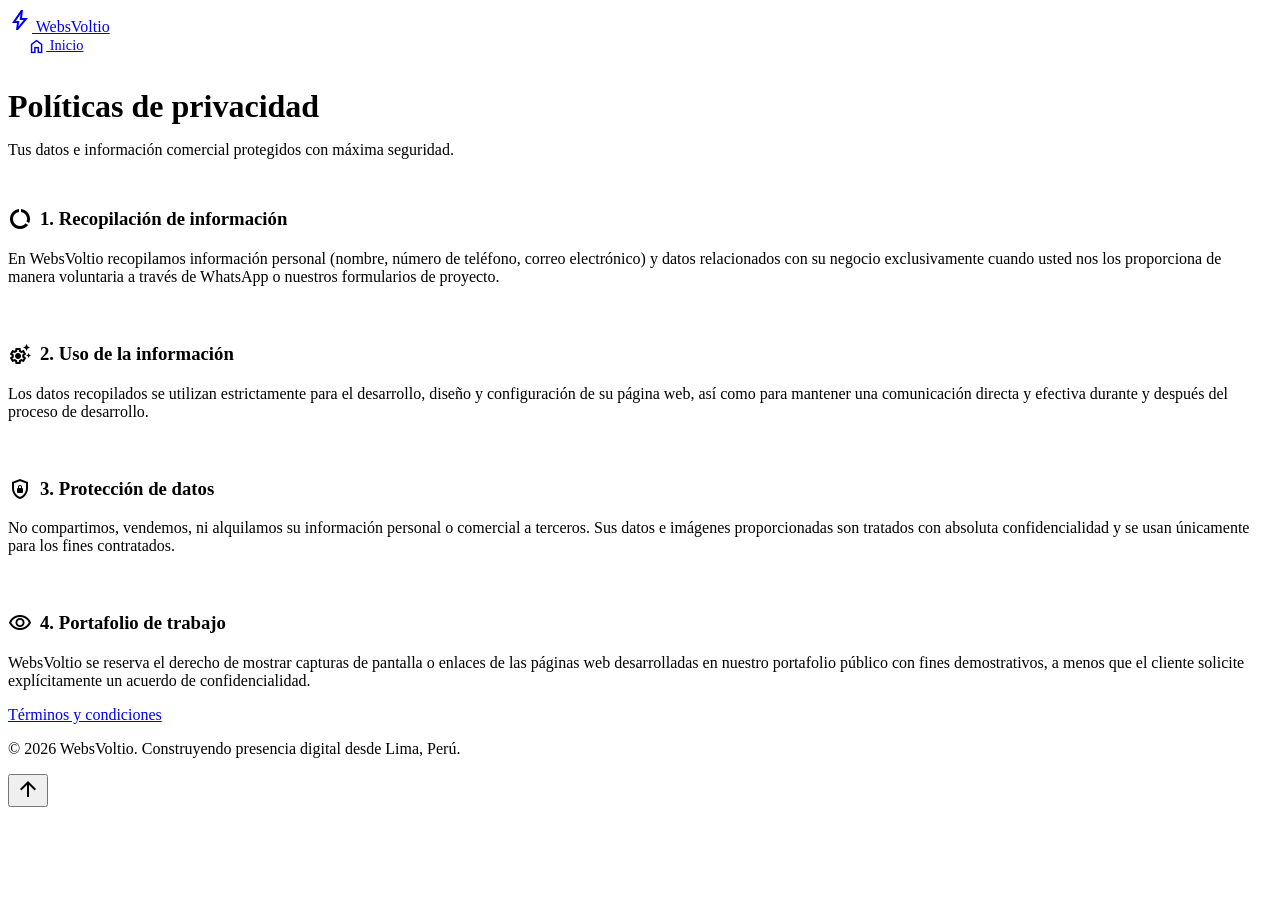
==== legal/privacy.html @ 4b2f4fd5 "Templates agredados" ====
<!DOCTYPE html>
<html lang="es">
<head>
  <meta charset="UTF-8">
  <meta name="viewport" content="width=device-width, initial-scale=1.0">
  <title>Políticas de privacidad | WebsVoltio</title>
  <meta name="theme-color" content="#0a0a0a">
  <link rel="icon" type="image/svg+xml" href="data:image/svg+xml,<svg xmlns='http://www.w3.org/2000/svg' viewBox='0 0 24 24' fill='%2300E5FF'><path d='M11 21h-1l1-7H7.5c-.58 0-.57-.32-.38-.66.19-.34.05-.08.07-.12C8.48 10.94 10.42 7.54 13 3h1l-1 7h3.5c.49 0 .56.33.47.51l-.07.15C12.96 17.55 11 21 11 21z'/></svg>">
  <link href="https://fonts.googleapis.com/css2?family=Poppins:wght@300;400;600;800&display=swap" rel="stylesheet">
  <link href="https://fonts.googleapis.com/css2?family=Material+Symbols+Outlined:opsz,wght,FILL,GRAD@24,400,0,0" rel="stylesheet">
  <link rel="stylesheet" href="./css/style.css">
</head>
<body>

  <nav class="navbar nav-legal fade-in-load">
    <a href="index.html" class="logo logo-link">
      <span class="material-symbols-outlined icon-glow">bolt</span>
      WebsVoltio
    </a>
    <div class="nav-links">
      <a href="index.html" class="btn-outline" style="margin: 0; padding: 0.6rem 1.2rem; font-size: 0.9rem;">
        <span class="material-symbols-outlined" style="font-size: 1.2rem; vertical-align: middle;">home</span> Inicio
      </a>
    </div>
  </nav>

  <header class="section-centered fade-in-load" style="margin-bottom: 3rem; margin-top: 2rem;">
    <h1 class="section-title title-mb-1" style="margin-bottom: 0.5rem;">Políticas de privacidad</h1>
    <p class="subtitle-text">Tus datos e información comercial protegidos con máxima seguridad.</p>
  </header>

  <section class="section section-legal fade-in-load" style="padding-top: 0;">
    <div class="glass-card card-legal" style="display: flex; flex-direction: column; gap: 2.5rem;">
      
      <div>
        <h3 class="subtitle-legal" style="margin-top: 0; display: flex; align-items: center; gap: 0.5rem;">
          <span class="material-symbols-outlined text-accent">data_usage</span> 1. Recopilación de información
        </h3>
        <p style="color: var(--text-muted); margin-top: 0.5rem;">En WebsVoltio recopilamos información personal (nombre, número de teléfono, correo electrónico) y datos relacionados con su negocio exclusivamente cuando usted nos los proporciona de manera voluntaria a través de WhatsApp o nuestros formularios de proyecto.</p>
      </div>
      
      <div>
        <h3 class="subtitle-legal" style="margin-top: 0; display: flex; align-items: center; gap: 0.5rem;">
          <span class="material-symbols-outlined text-accent">settings_suggest</span> 2. Uso de la información
        </h3>
        <p style="color: var(--text-muted); margin-top: 0.5rem;">Los datos recopilados se utilizan estrictamente para el desarrollo, diseño y configuración de su página web, así como para mantener una comunicación directa y efectiva durante y después del proceso de desarrollo.</p>
      </div>
      
      <div>
        <h3 class="subtitle-legal" style="margin-top: 0; display: flex; align-items: center; gap: 0.5rem;">
          <span class="material-symbols-outlined text-accent">shield_lock</span> 3. Protección de datos
        </h3>
        <p style="color: var(--text-muted); margin-top: 0.5rem;">No compartimos, vendemos, ni alquilamos su información personal o comercial a terceros. Sus datos e imágenes proporcionadas son tratados con absoluta confidencialidad y se usan únicamente para los fines contratados.</p>
      </div>
      
      <div>
        <h3 class="subtitle-legal" style="margin-top: 0; display: flex; align-items: center; gap: 0.5rem;">
          <span class="material-symbols-outlined text-accent">visibility</span> 4. Portafolio de trabajo
        </h3>
        <p style="color: var(--text-muted); margin-top: 0.5rem;">WebsVoltio se reserva el derecho de mostrar capturas de pantalla o enlaces de las páginas web desarrolladas en nuestro portafolio público con fines demostrativos, a menos que el cliente solicite explícitamente un acuerdo de confidencialidad.</p>
      </div>

    </div>
  </section>

  <footer class="footer">
    <div class="footer-links">
      <a href="./terms.html" class="footer-link">Términos y condiciones</a>
    </div>
    <p>© 2026 WebsVoltio. Construyendo presencia digital desde Lima, Perú.</p>
  </footer>

  <button id="btn-top" class="btn-top" aria-label="Volver arriba">
    <span class="material-symbols-outlined">arrow_upward</span>
  </button>

  <script src="./js/main.js"></script>
</body>
</html>
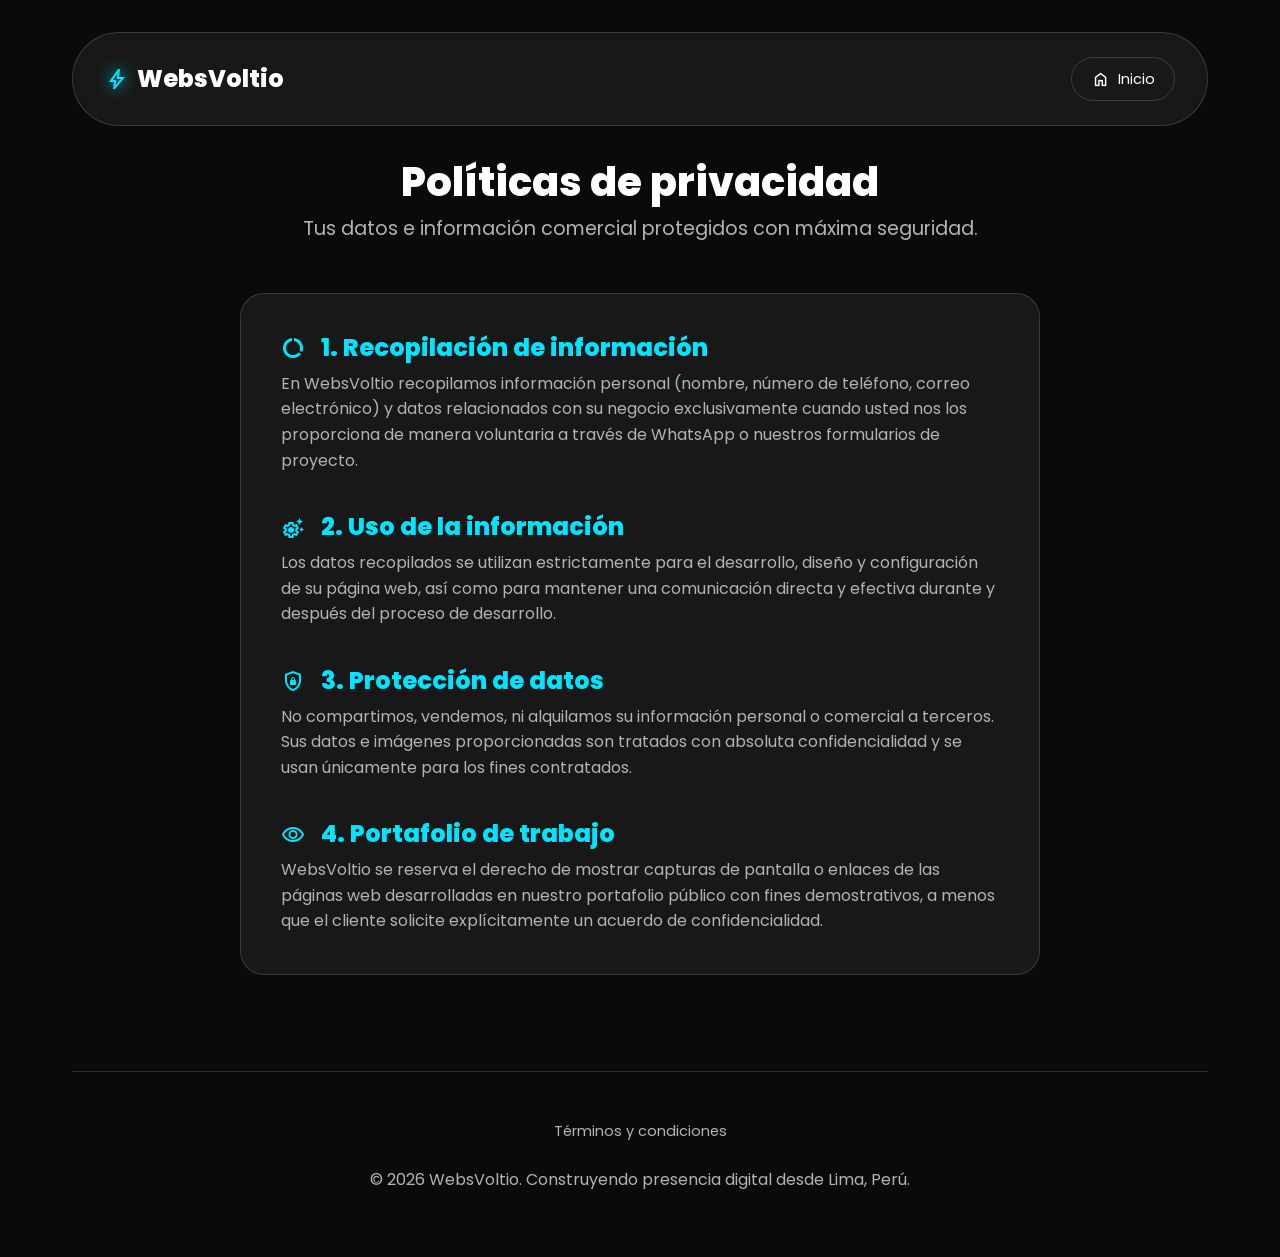
==== commit 409877ef: "ajuste de navegación" ====
--- a/legal/privacy.html
+++ b/legal/privacy.html
@@ -8,7 +8,7 @@
   <link rel="icon" type="image/svg+xml" href="data:image/svg+xml,<svg xmlns='http://www.w3.org/2000/svg' viewBox='0 0 24 24' fill='%2300E5FF'><path d='M11 21h-1l1-7H7.5c-.58 0-.57-.32-.38-.66.19-.34.05-.08.07-.12C8.48 10.94 10.42 7.54 13 3h1l-1 7h3.5c.49 0 .56.33.47.51l-.07.15C12.96 17.55 11 21 11 21z'/></svg>">
   <link href="https://fonts.googleapis.com/css2?family=Poppins:wght@300;400;600;800&display=swap" rel="stylesheet">
   <link href="https://fonts.googleapis.com/css2?family=Material+Symbols+Outlined:opsz,wght,FILL,GRAD@24,400,0,0" rel="stylesheet">
-  <link rel="stylesheet" href="./css/style.css">
+  <link rel="stylesheet" href="../css/style.css">
 </head>
 <body>
 
@@ -74,6 +74,6 @@
     <span class="material-symbols-outlined">arrow_upward</span>
   </button>
 
-  <script src="./js/main.js"></script>
+  <script src="../js/main.js"></script>
 </body>
 </html>
--- a/css/style.css
+++ b/css/style.css
@@ -0,0 +1,195 @@
+/* ================= VARIABLES GLOBALES ================= */
+:root {
+  --bg-color: #0a0a0a; 
+  --surface-color: rgba(255, 255, 255, 0.06); 
+  --border-color: rgba(255, 255, 255, 0.15); 
+  --text-main: #ffffff;
+  --text-muted: #b3b3b3; 
+  --accent-color: #00E5FF; 
+}
+
+/* ================= CONFIGURACIÓN BASE ================= */
+html { scroll-behavior: smooth; }
+
+* { 
+  margin: 0; padding: 0; box-sizing: border-box; 
+  font-family: 'Poppins', sans-serif; 
+  -webkit-tap-highlight-color: transparent;
+}
+
+body {
+  background-color: var(--bg-color);
+  color: var(--text-main);
+  line-height: 1.6;
+  max-width: 1200px;
+  margin: 0 auto;
+  padding: 2rem;
+  overflow-x: hidden;
+}
+
+/* ================= TIPOGRAFÍA ================= */
+h1, h2, h3 { line-height: 1.2; font-weight: 800; color: var(--text-main); }
+p { font-size: 1rem; color: var(--text-muted); }
+
+.hero h1 { font-size: 3.5rem; margin-bottom: 1.5rem; }
+.hero p { font-size: 1.15rem; max-width: 600px; margin: 0 auto 3rem auto; }
+.section-title { font-size: 2.5rem; text-align: center; margin-bottom: 3rem; }
+.glass-card h3 { font-size: 1.5rem; margin-bottom: 0.5rem; }
+.price { font-size: 3rem; font-weight: 800; margin: 1rem 0; color: var(--accent-color); }
+
+/* ================= UTILIDADES ================= */
+.text-gradient { background: linear-gradient(90deg, #00E5FF, #0077FF); -webkit-background-clip: text; background-clip: text; -webkit-text-fill-color: transparent; }
+.text-accent { color: var(--accent-color); vertical-align: middle; margin-right: 8px;}
+.text-humor { font-size: 0.85rem; color: #7a7a7a; font-style: italic; margin-top: 0.5rem; display: block; }
+.text-center { text-align: center; }
+.text-left { text-align: left; }
+.icon-inline { font-size: inherit; vertical-align: middle; }
+.section-centered { max-width: 800px; margin: 0 auto 8rem auto; text-align: center; }
+.title-mb-1 { margin-bottom: 1rem; }
+.subtitle-text { font-size: 1.2rem; color: var(--text-muted); margin-bottom: 2.5rem; }
+.features-large { font-size: 1.1rem; line-height: 2; }
+.highlight-text { margin-top: 2rem; font-weight: 800; text-align: center; color: var(--accent-color); font-size: 1.2rem; }
+.price-container { margin: 1.5rem 0; }
+.price-regular { text-decoration: line-through; color: var(--text-muted); font-size: 1.2rem; margin-right: 10px; }
+.price-current { margin: 0; }
+.payment-info { text-align: center; color: var(--text-muted); margin-top: 1.5rem; }
+.mb-1-5 { margin-bottom: 1.5rem; }
+.mb-2-muted { margin-bottom: 2rem; color: var(--text-muted); }
+.text-accent-bold { color: var(--accent-color); font-weight: bold;}
+.trust-badge { text-align: center; margin-top: 2rem; margin-bottom: 2rem; color: var(--text-muted); font-weight: 600; font-size: 0.95rem; }
+
+/* ================= COMPONENTES ================= */
+.ideal-container { text-align: center; margin-top: 4rem; }
+.ideal-title { color: var(--text-muted); font-size: 0.9rem; letter-spacing: 1px; margin-bottom: 1rem; text-transform: uppercase; }
+.ideal-list { display: flex; flex-wrap: wrap; justify-content: center; gap: 1.5rem; color: var(--text-main); }
+.ideal-item { display: flex; align-items: center; gap: 0.4rem; }
+.ideal-icon { font-size: 1.2rem; }
+
+.navbar { display: flex; justify-content: space-between; align-items: center; padding: 1.5rem 2rem; background: var(--surface-color); backdrop-filter: blur(12px); border: 1px solid var(--border-color); border-radius: 100px; margin-bottom: 4rem; }
+.logo { font-size: 1.5rem; font-weight: 800; display: flex; align-items: center; gap: 0.5rem; }
+.icon-glow { color: var(--accent-color); text-shadow: 0 0 15px var(--accent-color); }
+.nav-links a { color: var(--text-main); text-decoration: none; margin-left: 2rem; transition: color 0.3s; }
+.nav-links a:hover { color: var(--accent-color); }
+
+.hero { text-align: center; padding: 4rem 1rem 6rem 1rem; }
+.section { margin-bottom: 8rem; }
+.grid-2, .grid-3 { display: grid; grid-template-columns: repeat(auto-fit, minmax(250px, 1fr)); gap: 2rem; }
+
+.glass-card { background: var(--surface-color); backdrop-filter: blur(10px); border: 1px solid var(--border-color); border-radius: 24px; padding: 2.5rem; transition: transform 0.4s ease, border-color 0.4s ease; }
+
+/* Listas con íconos alineados (Flexbox) */
+.features { list-style: none; }
+.features li { display: flex; align-items: flex-start; margin-bottom: 1rem; color: var(--text-muted); }
+.features li .material-symbols-outlined { flex-shrink: 0; margin-right: 10px; margin-top: 3px; }
+
+.step-number { width: 50px; height: 50px; background: rgba(0, 229, 255, 0.1); color: var(--accent-color); border: 1px solid var(--accent-color); border-radius: 50%; display: flex; align-items: center; justify-content: center; font-size: 1.5rem; font-weight: 800; margin: 0 auto 1.5rem auto; }
+
+/* ================= BOTONES ================= */
+.btn-primary { display: inline-flex; align-items: center; gap: 0.5rem; background: var(--accent-color); color: #000; padding: 1rem 2.5rem; border-radius: 100px; text-decoration: none; font-weight: 600; font-size: 1.1rem; box-shadow: 0 0 20px rgba(0, 229, 255, 0.4); transition: all 0.3s ease; }
+.btn-primary:hover { transform: scale(1.05); box-shadow: 0 0 30px rgba(0, 229, 255, 0.6); }
+.btn-outline { width: fit-content; display: inline-flex; align-items: center; gap: 0.5rem; border: 1px solid var(--border-color); color: var(--text-main); padding: 0.8rem 1.5rem; border-radius: 100px; text-decoration: none; transition: all 0.3s ease; margin-top: 1rem; }
+.btn-outline:hover { background: var(--surface-color); border-color: var(--accent-color); }
+.btn-disabled { pointer-events: none; opacity: 0.5; cursor: not-allowed; }
+
+.btn-top { position: fixed; bottom: 30px; right: 30px; background: var(--surface-color); backdrop-filter: blur(10px); border: 1px solid var(--accent-color); color: var(--accent-color); width: 50px; height: 50px; border-radius: 50%; display: flex; align-items: center; justify-content: center; cursor: pointer; z-index: 9999; opacity: 0; pointer-events: none; transition: opacity 0.3s ease, transform 0.3s ease, background 0.3s ease; }
+.btn-top.show { opacity: 1; pointer-events: auto; }
+.btn-top:hover { transform: translateY(-5px); background: rgba(0, 229, 255, 0.1); }
+
+/* ================= SECCIONES ESPECIALES ================= */
+/* Add-on de Logo */
+.addon-card { margin-top: 3rem; display: flex; flex-wrap: wrap; align-items: center; justify-content: space-between; gap: 2rem; border: 1px solid var(--accent-color); background: linear-gradient(145deg, rgba(0, 229, 255, 0.05) 0%, rgba(255, 255, 255, 0.02) 100%); }
+.addon-content { flex: 1; min-width: 250px; }
+.addon-title { display: flex; align-items: center; gap: 0.5rem; }
+.addon-desc { margin-top: 0.5rem; }
+.addon-pricing { text-align: right; min-width: 150px; }
+.addon-label { font-size: 1rem; color: var(--text-muted); text-transform: uppercase; letter-spacing: 1px; }
+.addon-price-value { margin: 0; font-size: 2.5rem; }
+
+/* Carrusel y Portafolio */
+.carousel-wrapper { position: relative; width: 100%; max-width: 1100px; margin: 0 auto; }
+.carousel-wrapper::before, .carousel-wrapper::after { content: ''; position: absolute; top: 0; bottom: 0; width: 100px; z-index: 2; pointer-events: none; opacity: 0; transition: opacity 0.3s ease; }
+.carousel-wrapper::before { left: 0; background: linear-gradient(to right, var(--bg-color) 10%, transparent); }
+.carousel-wrapper::after { right: 0; background: linear-gradient(to left, var(--bg-color) 10%, transparent); }
+.carousel-wrapper.show-left::before { opacity: 1; }
+.carousel-wrapper.show-right::after { opacity: 1; }
+
+.portfolio-container { display: flex; flex-direction: row; gap: 2rem; overflow-x: auto; scroll-snap-type: x mandatory; padding: 1rem 80px 2rem 80px; scroll-padding-left: 80px; scrollbar-width: none; }
+.portfolio-container::-webkit-scrollbar { display: none; }
+
+.carousel-btn { position: absolute; top: 50%; transform: translateY(-50%); background: var(--surface-color); border: 1px solid var(--border-color); color: var(--accent-color); width: 50px; height: 50px; border-radius: 50%; display: flex; align-items: center; justify-content: center; cursor: pointer; z-index: 3; backdrop-filter: blur(10px); transition: all 0.3s ease; }
+.carousel-btn:hover { background: rgba(0, 229, 255, 0.1); transform: translateY(-50%) scale(1.1); }
+.carousel-btn.prev { left: 10px; }
+.carousel-btn.next { right: 10px; }
+
+.portfolio-card-compact { display: flex; flex-direction: column; padding: 0; }
+.portfolio-card-compact .portfolio-info { padding: 2rem; flex-grow: 1; display: flex; flex-direction: column; justify-content: space-between; }
+.portfolio-card-compact .portfolio-img { width: 100%; min-height: 220px; border-radius: 24px 24px 0 0; background: #111; display: flex; align-items: center; justify-content: center; }
+
+.client-logo { max-height: 80px; max-width: 80%; width: auto; object-fit: contain; margin: 0 auto; }
+.portfolio-icon { font-size: 64px; opacity: 0.5; }
+.portfolio-card-loading { border-style: dashed; border-width: 2px; justify-content: center; text-align: center; }
+.portfolio-info-loading { align-items: center; justify-content: center; padding: 4rem 2rem; }
+.icon-spin-large { font-size: 64px; margin-bottom: 1rem; animation: spin 4s linear infinite; }
+.loading-text { color: var(--text-muted); font-size: 1.1rem; max-width: 400px; margin: 0 auto; }
+
+/* AQUÍ ESTÁ EL AJUSTE PARA ALINEAR A LA IZQUIERDA: scroll-snap-align: start; */
+.carousel-item { min-width: 85%; scroll-snap-align: start; flex-shrink: 0; }
+@media (min-width: 768px) { .carousel-item { min-width: 350px; max-width: 380px; } }
+
+/* Acordeón FAQ */
+.faq-container { max-width: 800px; margin: 0 auto; }
+.faq-item { background: var(--surface-color); border: 1px solid var(--border-color); border-radius: 16px; margin-bottom: 1rem; overflow: hidden; transition: border-color 0.3s; }
+.faq-item:hover { border-color: rgba(0, 229, 255, 0.3); }
+.faq-summary { padding: 1.5rem; font-weight: 600; cursor: pointer; display: flex; justify-content: space-between; align-items: center; }
+.icon-expand { transition: transform 0.4s ease; }
+.faq-content-wrapper { max-height: 0; overflow: hidden; transition: max-height 0.4s ease; }
+.faq-content { padding: 0 1.5rem 1.5rem 1.5rem; color: var(--text-muted); }
+.faq-item.active .faq-content-wrapper { max-height: 200px; }
+.faq-item.active .icon-expand { transform: rotate(180deg); }
+
+/* Páginas Legales y Footer */
+.footer { text-align: center; border-top: 1px solid var(--border-color); padding-top: 3rem; color: var(--text-muted); margin-bottom: 2rem;}
+.footer-links { margin-bottom: 1.5rem; display: flex; justify-content: center; gap: 1.5rem; flex-wrap: wrap; }
+.footer-link { color: var(--text-muted); text-decoration: none; font-size: 0.9rem; transition: color 0.3s; }
+.footer-link:hover { color: var(--accent-color); }
+.nav-legal { margin-bottom: 2rem; }
+.logo-link { text-decoration: none; color: var(--text-main); }
+.section-legal { max-width: 800px; margin: 0 auto 6rem auto; padding-top: 2rem; }
+.title-legal { text-align: left; margin-bottom: 2rem; }
+.card-legal { text-align: left; }
+.subtitle-legal { margin-top: 1.5rem; color: var(--accent-color); }
+
+/* ================= ANIMACIONES ================= */
+@keyframes spin { 100% { transform: rotate(360deg); } }
+@keyframes appearOnLoad { 0% { opacity: 0; transform: translateY(20px); } 100% { opacity: 1; transform: translateY(0); } }
+.hover-up:hover { transform: translateY(-10px); border-color: rgba(0, 229, 255, 0.3); }
+.fade-in { opacity: 0; transform: translateY(40px); transition: opacity 0.8s ease-out, transform 0.8s ease-out; }
+.fade-in.visible { opacity: 1; transform: translateY(0); }
+.fade-in-load { opacity: 0; animation: appearOnLoad 0.8s ease-out forwards; }
+
+/* ================= DISEÑO RESPONSIVO (MÓVILES) ================= */
+@media (max-width: 768px) {
+  body { padding: 1rem; padding-bottom: 100px; } 
+  .hero h1 { font-size: 2rem; margin-bottom: 1rem; word-break: break-word; }
+  .hero p { font-size: 1rem; }
+  .section-title { font-size: 1.8rem; margin-bottom: 2rem; }
+  .glass-card h3 { font-size: 1.3rem; }
+  .price { font-size: 2.2rem; }
+  p, .features li, .faq-content { font-size: 0.95rem; } 
+  .hero { padding: 2rem 1rem 4rem 1rem; }
+  .glass-card { padding: 1.2rem; } 
+  .navbar { flex-direction: column; gap: 1rem; border-radius: 24px; padding: 1rem; }
+  .nav-links { display: flex; flex-wrap: wrap; justify-content: center; gap: 1rem; }
+  .nav-links a { margin-left: 0; }
+  .btn-primary { padding: 0.8rem 1.5rem; font-size: 1rem; }
+  .addon-card { flex-direction: column; align-items: flex-start; }
+  .addon-content, .addon-pricing { width: 100%; min-width: 100%; text-align: left; }
+  .addon-pricing { margin-top: 1rem; }
+  .addon-price-value { font-size: 2.2rem; margin-left: -2px; }
+  .portfolio-card-compact .portfolio-info { padding: 1rem 0.8rem; } 
+  .btn-top { bottom: 30px; right: 20px; z-index: 99999; }
+  .carousel-btn { display: none; } 
+  .carousel-wrapper::before, .carousel-wrapper::after { width: 40px; } 
+  .portfolio-container { padding: 1rem 10px 2rem 10px; scroll-padding-left: 10px;}
+  .carousel-item { min-width: 80%; max-width: 290px; } 
+}
